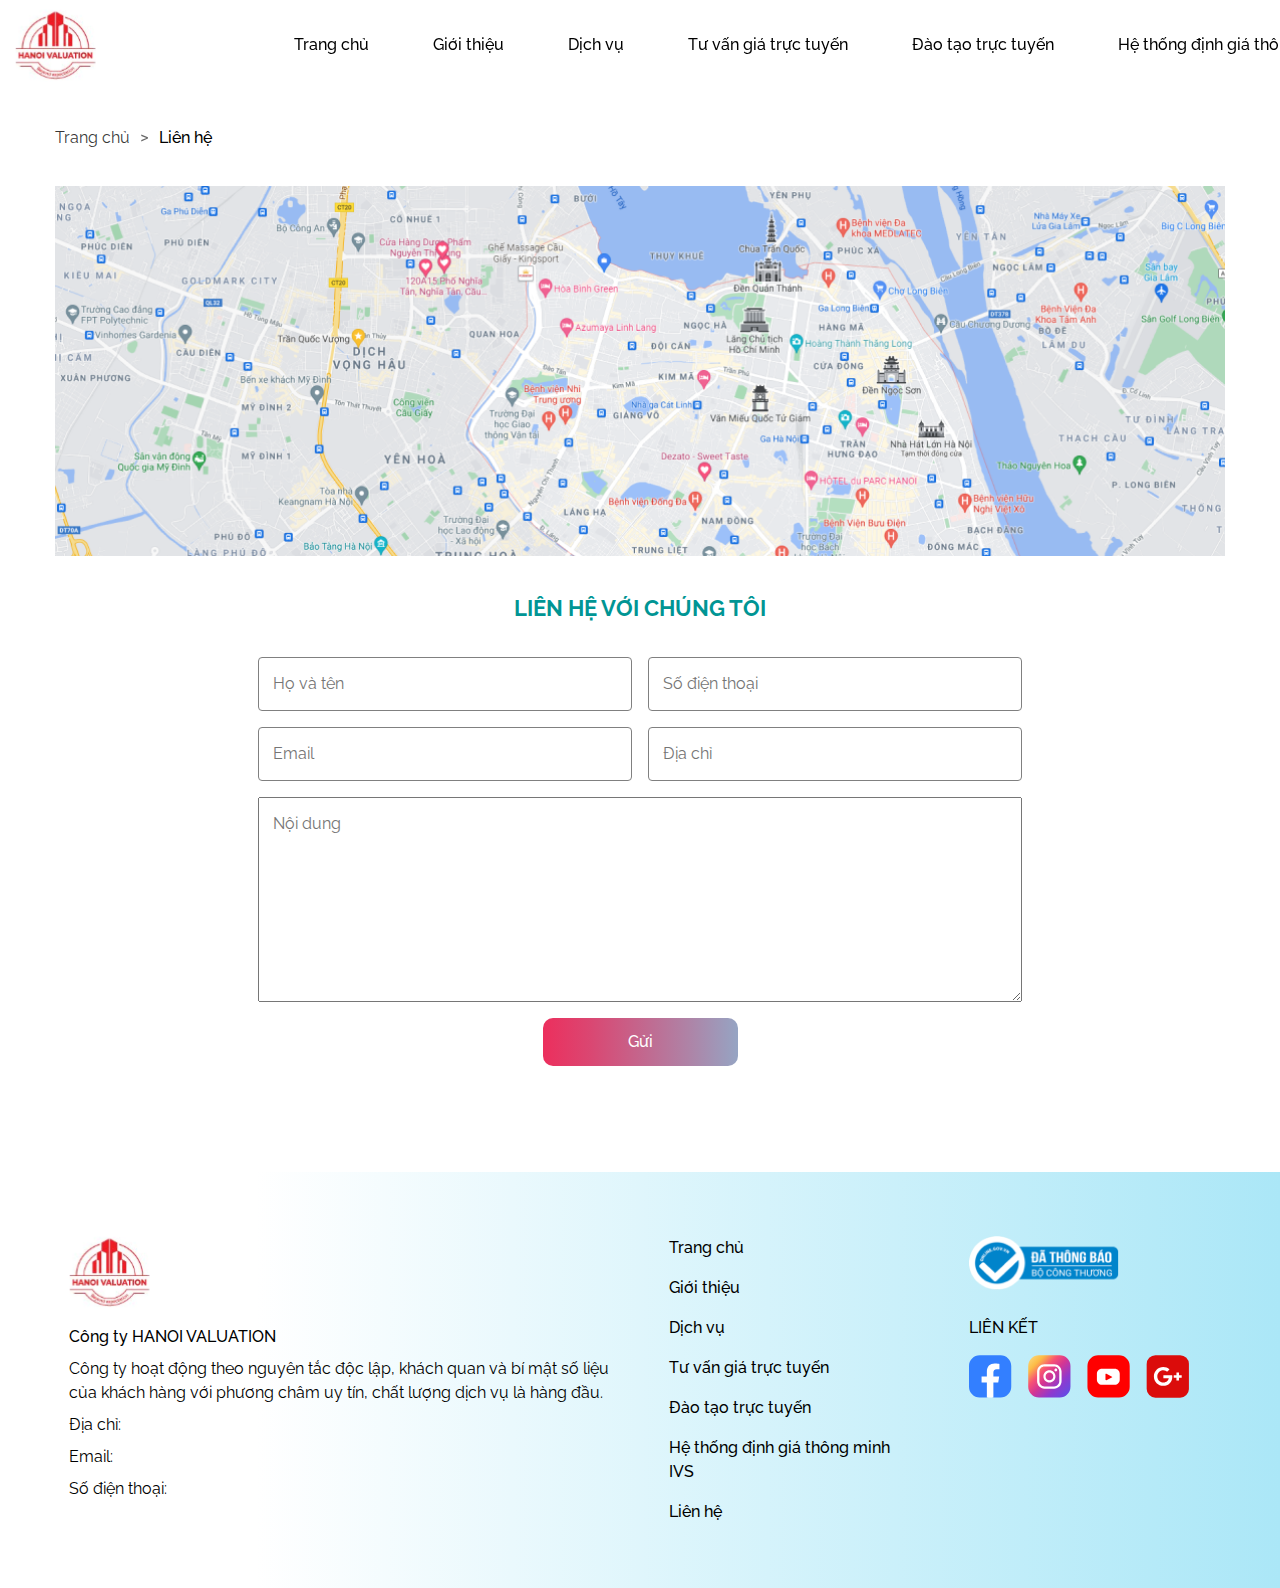
==== contact.html @ b0e6c144 "web interface" ====
<!DOCTYPE html>
<html lang="en">
  <head>
    <meta charset="UTF-8" />
    <meta http-equiv="X-UA-Compatible" content="IE=edge" />
    <meta name="viewport" content="width=device-width, initial-scale=1.0" />
    <link
      rel="stylesheet"
      href="https://maxcdn.bootstrapcdn.com/bootstrap/4.5.2/css/bootstrap.min.css"
    />
    <script src="https://ajax.googleapis.com/ajax/libs/jquery/3.5.1/jquery.min.js"></script>
    <script src="https://cdnjs.cloudflare.com/ajax/libs/popper.js/1.16.0/umd/popper.min.js"></script>
    <script src="https://maxcdn.bootstrapcdn.com/bootstrap/4.5.2/js/bootstrap.min.js"></script>
    <title>Liên hệ</title>
    <link rel="stylesheet" href="/static/css/main.css" />
    <link rel="stylesheet" href="/static/css/responsive.css" />
  </head>
  <body>
    <header>
      <div
        class="
          container-box-v2
          custom-padding
          d-flex
          align-items-center
          justify-content-between
        "
      >
        <div class="logo-page">
          <img src="/static/images/home/logo.svg" alt="" />
        </div>
        <ul class="navigation d-flex align-items-center">
          <li><a href="./index.html">Trang chủ</a></li>
          <li>
            <a href="./introduce.html">Giới thiệu</a>
            <ul class="child">
              <li>
                <a href="./serviceDetails.html">Thẩm định giá bất động sản</a>
              </li>
              <li><a href="./serviceDetails.html">Thẩm định giá dự án</a></li>
              <li>
                <a href="./serviceDetails.html"
                  >Thẩm định giá giá trị doanh nghiệp</a
                >
              </li>
              <li>
                <a href="./serviceDetails.html">Thẩm định giá khoản nợ</a>
              </li>
            </ul>
          </li>
          <li><a href="./services.html">Dịch vụ</a></li>
          <li><a href="./index.html">Tư vấn giá trực tuyến</a></li>
          <li><a href="./index.html">Đào tạo trực tuyến</a></li>
          <li><a href="./index.html">Hệ thống định giá thông minh IVS</a></li>
          <li class="active"><a href="./contact.html">Liên hệ</a></li>
        </ul>
      </div>
    </header>
    <section
      class="bread-crumb container-box custom-padding d-flex align-items-center"
    >
      <a href="./index.html">Trang chủ</a
      ><img src="/static/images/bread-crumb/to-right-bread-crumb.svg" alt="" />
      <span>Liên hệ</span>
    </section>
    <section class="contact-page container-box custom-padding">
      <img src="/static/images/contact/map.png" alt="" />
      <form>
        <div class="title-type-1">Liên hệ với chúng tôi</div>
        <input type="text" required placeholder="Họ và tên" />
        <input type="text" required placeholder="Số điện thoại" />
        <input type="email" required placeholder="Email" />
        <input type="text" required placeholder="Địa chỉ" />
        <textarea placeholder="Nội dung"></textarea>
        <button class="btn-gradient">Gửi</button>
      </form>
    </section>
    <footer>
      <div class="container-box">
        <div class="container-fluid">
          <div class="row">
            <div class="company col-12 col-md-12 col-lg-6">
              <img
                src="/static/images/home/logo.svg"
                alt=""
                class="logo-page"
              />
              <p class="company-name">Công ty HANOI VALUATION</p>
              <p class="short-description">
                Công ty hoạt động theo nguyên tắc độc lập, khách quan và bí mật
                số liệu của khách hàng với phương châm uy tín, chất lượng dịch
                vụ là hàng đầu.
              </p>
              <p class="address">Địa chỉ:</p>
              <p class="email">Email:</p>
              <p class="phone">Số điện thoại:</p>
            </div>
            <ul class="categories col-12 col-md-12 col-lg-3">
              <li><a href="./index.html">Trang chủ</a></li>
              <li><a href="./introduce.html">Giới thiệu</a></li>
              <li><a href="./services.html">Dịch vụ</a></li>
              <li><a href="./index.html">Tư vấn giá trực tuyến</a></li>
              <li><a href="./index.html">Đào tạo trực tuyến</a></li>
              <li>
                <a href="./index.html">Hệ thống định giá thông minh IVS</a>
              </li>
              <li><a href="./contact.html">Liên hệ</a></li>
            </ul>
            <div class="links col-12 col-md-12 col-lg-3">
              <img src="/static/images/home/noti.png" alt="" class="noti" />
              <p>Liên kết</p>
              <div class="link">
                <img src="/static/images/home/facebook.svg" alt="" />
                <img src="/static/images/home/instagram.svg" alt="" />
                <img src="/static/images/home/youtobe.svg" alt="" />
                <img src="/static/images/home/google.svg" alt="" />
              </div>
            </div>
          </div>
        </div>
      </div>
    </footer>
  </body>
</html>
---- static/css/main.css ----
@import url("https://fonts.googleapis.com/css2?family=Raleway:ital,wght@0,400;0,500;0,600;0,700;1,400;1,500;1,600;1,700&display=swap");
@import url("https://fonts.googleapis.com/css2?family=Rubik:wght@700&display=swap");
* {
  margin: 0;
  padding: 0;
  box-sizing: border-box;
}

body {
  overflow-x: hidden !important;
  font-family: "Raleway" !important;
}

*::-webkit-scrollbar {
  /* WebKit */
  -webkit-box-shadow: inset 0 0 6px rgba(0, 0, 0, 0.3);
  width: 5px;
  height: 100%;
}

*::-webkit-scrollbar-thumb {
  background: #00d1db;
  border-radius: 3px;
  -webkit-border-radius: 3px;
  -moz-border-radius: 3px;
  -ms-border-radius: 3px;
  -o-border-radius: 3px;
}

p,
a,
span {
  font-size: 16px;
  line-height: 24px;
  font-weight: 400;
  color: #000;
  text-decoration: none;
  margin-bottom: 0px !important;
}

ul,
li {
  margin-bottom: 0px !important;
}

.container-box {
  width: 1200px;
  margin: 0 auto;
  height: 100%;
}

.container-box-v2 {
  width: 1500px;
  margin: 0 auto;
  height: 100%;
}

.container-box-v3 {
  width: 1700px;
  margin: 0 auto;
  height: 100%;
}

.custom-padding {
  padding: 0px 15px;
}

.title-type-1 {
  color: #009594;
  text-transform: uppercase;
  font-weight: 700;
  font-size: 22px;
  line-height: 26px;
  text-align: center;
}

.banner-title {
  text-transform: uppercase;
  color: #00d1db;
  font-weight: 700;
  font-size: 64px;
}

.short-description {
  overflow: hidden;
}

.box-title-type-1 {
  position: relative;
  display: flex;
  align-items: center;
  justify-content: center;
  width: 100%;
}
.box-title-type-1 img {
  width: 53px;
  height: 57px;
}
.box-title-type-1 .title-type-1 {
  position: relative;
  left: -35px;
}

.box-title-type-1.left {
  justify-content: flex-start;
}

.image-box img {
  width: 100%;
  height: 100%;
}

.btn-gradient {
  display: inline-block;
  background: linear-gradient(89.83deg, #ec2f5d 0.15%, #da4772 24.53%, #ad85a8 76.13%, #6adff6 144.25%);
  border-radius: 10px;
  padding: 12px 16px;
  cursor: pointer;
  color: #fff;
  font-weight: 500;
  border: none;
  outline: none;
  text-decoration: none;
}

.btn-gradient:hover {
  color: #fff;
  text-decoration: none;
}

.left-side {
  padding-right: 25px;
}

.right-side {
  padding-left: 25px;
}

.bread-crumb {
  margin-top: 126px;
  margin-bottom: 36px;
}
.bread-crumb span {
  font-weight: 500;
}
.bread-crumb img {
  margin: 0px 11px;
}
.bread-crumb a {
  color: rgba(0, 0, 0, 0.8);
}
.bread-crumb a:hover {
  color: rgba(0, 0, 0, 0.8);
}

.descriptions {
  display: flex;
  flex-direction: column;
  align-items: center;
}
.descriptions p,
.descriptions pre,
.descriptions h1,
.descriptions h2,
.descriptions h3,
.descriptions h4,
.descriptions h5,
.descriptions h6,
.descriptions strong {
  width: 100%;
  text-align: justify;
  line-height: 24px;
}
.descriptions li {
  display: inline-block;
  width: 100%;
}
.descriptions img {
  width: 800px;
  margin: 10px 0px;
}

header {
  position: fixed;
  top: 0;
  left: 0;
  width: 100%;
  height: 90px;
  background: #fff;
  z-index: 1000;
}
header .logo-page img {
  width: 82px;
  height: 73px;
}
header .navigation {
  height: 100%;
}
header .navigation > li {
  position: relative;
  margin-left: 64px;
  list-style: none;
  height: 100%;
  display: flex;
  align-items: center;
  justify-content: center;
}
header .navigation > li > a {
  text-decoration: none;
  font-weight: 500;
}
header .navigation > li > a:hover {
  color: #007066;
}
header .navigation > li:nth-child(1) {
  margin-left: 0px;
}
header .navigation > li .child {
  position: absolute;
  left: 0;
  bottom: -300px;
  width: 306px;
  background: #fff;
  opacity: 0;
  visibility: hidden;
  transition: 0.3s all ease;
}
header .navigation > li .child li {
  list-style: none;
  border-top: 1px solid #00d1db;
  padding: 15px 30px;
}
header .navigation > li .child li a {
  text-decoration: none;
  font-weight: 500;
}
header .navigation > li .child li a:hover {
  color: #007066;
}
header .navigation > li:hover .child {
  bottom: -230px;
  opacity: 1;
  visibility: visible;
}
header .navigation > li.active a {
  color: #007066;
}

.banner-home {
  position: relative;
  margin-top: 90px;
  width: 100%;
  height: calc(100vh - 90px);
}
.banner-home .background-banner {
  position: absolute;
  top: 0;
  left: 0;
  width: 100%;
  height: 100%;
}
.banner-home .banner-image {
  position: absolute;
  top: 30px;
  right: 200px;
  width: 45%;
  height: 80vh;
}
.banner-home .phone,
.banner-home .message {
  width: 50px;
  height: 50px;
  position: absolute;
  right: 25px;
}
.banner-home .phone {
  bottom: 110px;
}
.banner-home .message {
  bottom: 43px;
}
.banner-home .content {
  position: relative;
  width: 35%;
  top: 25%;
}
.banner-home .content .short-description {
  margin-top: 36px;
}
.banner-home .content .btn-gradient {
  margin-top: 64px;
}

.introduce-home {
  margin-top: 64px;
}
.introduce-home .left-side .image-box {
  height: 410px;
}
.introduce-home .right-side .introduce-box .introduce .image-box .number {
  text-align: center;
  font-weight: 700;
  text-transform: uppercase;
  font-size: 110px;
  line-height: 75px;
  font-family: "Rubik";
  color: #00d1db;
}
.introduce-home .right-side .introduce-box .introduce .image-box img {
  width: 132px;
  height: 45px;
}
.introduce-home .right-side .introduce-box .introduce .introduce-title {
  font-size: 18px;
  margin-top: 6px;
  text-align: center;
  font-weight: 500;
}
.introduce-home .right-side .introduce-box .introduce:nth-child(2) .image-box .number {
  color: #007066;
}
.introduce-home .right-side .introduce-box .introduce:nth-child(3) .image-box .number {
  color: #c10000;
}
.introduce-home .right-side .short-description-box {
  padding: 29px 20px 10px;
  margin-top: 40px;
  background: #ffffff;
  box-shadow: 3px 3px 12px rgba(0, 0, 0, 0.15);
  border-radius: 23px;
}
.introduce-home .right-side .short-description-box .short-description {
  height: 216px;
}

.operating-motto-home {
  position: relative;
  margin-top: 64px;
  padding: 17px 0px;
}
.operating-motto-home > img {
  position: absolute;
  top: 0;
  left: 0;
  width: 100%;
  height: 100%;
  z-index: -1;
}
.operating-motto-home .operatings {
  margin-top: 36px;
  display: flex;
  align-items: flex-start;
  padding: 0px 6px;
  flex-wrap: wrap;
}
.operating-motto-home .operatings .operating {
  width: 20%;
  padding: 0px 9px;
}
.operating-motto-home .operatings .operating > div {
  height: 300px;
  padding: 11px 11px 18px;
  background: #ffffff;
  box-shadow: 3px 3px 12px rgba(0, 0, 0, 0.15);
  border-radius: 23px;
}
.operating-motto-home .operatings .operating > div .operating-title {
  text-align: center;
  color: #ed1c1f;
  font-weight: 500;
}
.operating-motto-home .operatings .operating > div .short-description {
  margin-top: 11px;
  text-align: justify;
  height: 240px;
}

.services {
  margin-top: 36px;
}
.services .image-box {
  position: relative;
  border-radius: 30px;
  overflow: hidden;
  height: 270px;
}
.services .image-box .content {
  position: absolute;
  bottom: 29px;
  left: 0;
  width: 100%;
  padding: 10px 15px 10px;
  background: rgba(0, 0, 0, 0.4);
  height: 53px;
}
.services .image-box .content p,
.services .image-box .content a {
  color: #fff;
  text-align: center;
  line-height: 18px;
  font-weight: 500;
  text-decoration: none;
}
.services .image-box img {
  position: absolute;
  top: 0;
  left: 0;
  z-index: -1;
}

.services-home {
  margin-top: 64px;
}

.why-choose-we {
  position: relative;
  margin-top: 64px;
  padding: 15px 0px;
  height: 910px;
}
.why-choose-we .background {
  position: absolute;
  top: 0;
  left: 0;
  width: 100%;
  height: 100%;
  background: linear-gradient(293.57deg, #bcaed9 -0.56%, #aabce1 34.16%, #7ddef6 100.74%);
  opacity: 0.4;
  backdrop-filter: blur(4px);
  z-index: -1;
}
.why-choose-we .container-box {
  position: relative;
}
.why-choose-we .container-box .whys {
  position: absolute;
  margin-top: 64px;
  right: 37px;
}
.why-choose-we .container-box .whys > img {
  width: 950px;
}
.why-choose-we .container-box .whys .why {
  position: absolute;
  width: 271px;
}
.why-choose-we .container-box .whys .why .why-title {
  font-weight: 500;
}
.why-choose-we .container-box .whys .why .short-description {
  margin-top: 6px;
  text-align: justify;
}
.why-choose-we .container-box .whys .why img {
  position: absolute;
  width: 5.5px;
}
.why-choose-we .container-box .whys .why:nth-child(1) {
  top: 200px;
  left: -177px;
}
.why-choose-we .container-box .whys .why:nth-child(1) .why-title {
  text-align: right;
}
.why-choose-we .container-box .whys .why:nth-child(1) .short-description {
  height: 145px;
}
.why-choose-we .container-box .whys .why:nth-child(1) img {
  top: 0;
  right: -15px;
}
.why-choose-we .container-box .whys .why:nth-child(2) {
  top: 110px;
  left: 318px;
}
.why-choose-we .container-box .whys .why:nth-child(2) .short-description {
  height: 145px;
}
.why-choose-we .container-box .whys .why:nth-child(2) img {
  top: 0;
  left: -15px;
}
.why-choose-we .container-box .whys .why:nth-child(3) {
  top: 465px;
  left: 215px;
}
.why-choose-we .container-box .whys .why:nth-child(3) .why-title {
  text-align: right;
}
.why-choose-we .container-box .whys .why:nth-child(3) .short-description {
  height: 154px;
}
.why-choose-we .container-box .whys .why:nth-child(3) img {
  top: -60px;
  right: -15px;
}
.why-choose-we .container-box .whys .why:nth-child(4) {
  top: 400px;
  right: -25px;
}
.why-choose-we .container-box .whys .why:nth-child(4) .short-description {
  height: 324px;
}
.why-choose-we .container-box .whys .why:nth-child(4) img {
  top: -80px;
  left: -15px;
}

.partners-home {
  margin-top: 64px;
}
.partners-home .partners {
  display: flex;
  align-items: center;
  margin-top: 50px;
}
.partners-home .partners .partner {
  width: 20%;
  padding: 0px 15px;
  height: 120px;
}

.customers-home {
  position: relative;
  margin-top: 64px;
  height: 740px;
}
.customers-home > img {
  position: absolute;
  top: 0;
  left: 0;
  width: 100%;
  height: 100%;
  z-index: -1;
}
.customers-home .box-customers-title {
  background: rgba(0, 0, 0, 0.6);
  backdrop-filter: blur(4px);
  padding: 35px 0px;
}
.customers-home .box-customers-title .title-type-1.customers-title {
  color: #fff;
}
.customers-home .customer-comments {
  position: relative;
  margin-top: 36px;
  width: 100%;
  height: 256px;
}
.customers-home .customer-comments img {
  position: absolute;
  bottom: 0;
}
.customers-home .customer-comments img:nth-child(1), .customers-home .customer-comments img:nth-child(4) {
  width: 112px;
  height: 112px;
}
.customers-home .customer-comments img:nth-child(1) {
  left: 50px;
}
.customers-home .customer-comments img:nth-child(4) {
  right: 50px;
}
.customers-home .customer-comments img:nth-child(2), .customers-home .customer-comments img:nth-child(3) {
  width: 172px;
  height: 172px;
}
.customers-home .customer-comments img:nth-child(2) {
  left: 224px;
}
.customers-home .customer-comments img:nth-child(3) {
  right: 224px;
}
.customers-home .customer-comments img:nth-child(5) {
  width: 256px;
  height: 256px;
  left: 50%;
  transform: translate(-50%);
}
.customers-home .comments-box {
  position: relative;
  width: 830px;
  margin: 0 auto;
  margin-top: 80px;
  background: rgba(255, 255, 255, 0.8);
  box-shadow: 3px 3px 12px rgba(0, 0, 0, 0.15);
  border-radius: 23px;
  padding: 16px 97px 32px;
}
.customers-home .comments-box img {
  position: absolute;
  width: 68px;
  height: 55px;
}
.customers-home .comments-box img:nth-child(1) {
  top: -20px;
  left: 0;
}
.customers-home .comments-box img:nth-child(2) {
  bottom: -20px;
  right: 0;
  transform: rotateZ(180deg);
}
.customers-home .comments-box .customer-name {
  font-weight: 500;
  text-align: center;
}
.customers-home .comments-box .short-description {
  margin-top: 16px;
  height: 72px;
}

footer {
  padding: 64px 54px;
  background: linear-gradient(90deg, #fff 20%, #abe7f7);
}
footer .company {
  padding-right: 30px;
}
footer .company .logo-page {
  width: 82px;
  height: 73px;
}
footer .company .company-name {
  margin-top: 16px;
  font-weight: 500;
}
footer .company .short-description {
  height: 48px;
}
footer .company .short-description,
footer .company .address,
footer .company .email,
footer .company .phone {
  margin-top: 8px;
}
footer .categories li {
  padding-right: 30px;
  list-style: none;
  margin-top: 16px;
}
footer .categories li a {
  font-weight: 500;
  color: #000;
  text-decoration: none;
}
footer .categories li a:hover {
  text-decoration: none;
  color: #000;
}
footer .categories li:first-child {
  margin-top: 0px;
}
footer .links .noti {
  width: 150px;
  height: 55px;
}
footer .links p {
  margin-top: 25px;
  font-weight: 500;
  text-transform: uppercase;
}
footer .links .link {
  margin-top: 15px;
  display: flex;
  align-items: center;
  justify-content: flex-start;
}
footer .links .link img {
  width: 43px;
  height: 43px;
  margin-right: 16px;
}

.introduce-page .introduce-part-one,
.introduce-page .introduce-part-two,
.introduce-page .introduce-part-three {
  margin-bottom: 64px;
}
.introduce-page .introduce-part-one {
  position: relative;
}
.introduce-page .introduce-part-one .main-introduce {
  position: relative;
  margin-top: 75px;
  height: 590px;
}
.introduce-page .introduce-part-one .main-introduce .step {
  position: absolute;
  width: 163px;
}
.introduce-page .introduce-part-one .main-introduce .step .step-title {
  width: 100%;
  height: 32px;
  line-height: 32px;
  color: #fff;
  text-align: center;
  font-weight: 500;
  border-radius: 8px;
  background: linear-gradient(180deg, #9f35b3 -15.29%, #9536b3 37.61%, #7d37b4 116.66%);
}
.introduce-page .introduce-part-one .main-introduce .step .short-description {
  margin-top: 10px;
  text-align: justify;
}
.introduce-page .introduce-part-one .main-introduce .step:nth-child(1) {
  top: -30px;
  left: 110px;
}
.introduce-page .introduce-part-one .main-introduce .step:nth-child(2) {
  top: -30px;
  left: 380px;
}
.introduce-page .introduce-part-one .main-introduce .step:nth-child(2) .step-title {
  background: linear-gradient(180deg, #7235bd -16.55%, #5f2c9e 113.15%);
}
.introduce-page .introduce-part-one .main-introduce .step:nth-child(3) {
  top: -30px;
  left: 650px;
}
.introduce-page .introduce-part-one .main-introduce .step:nth-child(3) .step-title {
  background: linear-gradient(180deg, #4335bd -9.49%, #382c9e 103.56%);
}
.introduce-page .introduce-part-one .main-introduce .step:nth-child(4) {
  top: -30px;
  left: 900px;
}
.introduce-page .introduce-part-one .main-introduce .step:nth-child(4) .step-title {
  background: linear-gradient(180deg, #178eff -13.02%, #1272cc 62.47%);
}
.introduce-page .introduce-part-one .main-introduce .step:nth-child(5) {
  top: 162px;
  left: 598px;
}
.introduce-page .introduce-part-one .main-introduce .step:nth-child(5) .step-title {
  background: linear-gradient(180deg, #2baca4 -9.49%, #0c7a80 119.68%);
}
.introduce-page .introduce-part-one .main-introduce .step:nth-child(6) {
  top: 171px;
  left: 303px;
}
.introduce-page .introduce-part-one .main-introduce .step:nth-child(6) .step-title {
  background: linear-gradient(180deg, #17e85e -2.42%, #17be5e 100.04%);
}
.introduce-page .introduce-part-one .main-introduce .step:nth-child(7) {
  top: 200px;
  left: 60px;
}
.introduce-page .introduce-part-one .main-introduce .step:nth-child(7) .step-title {
  background: linear-gradient(180deg, #fcc214 -19.84%, #fca714 88.15%);
}
.introduce-page .introduce-part-one .main-introduce .step:nth-child(8) {
  bottom: 170px;
  right: 325px;
}
.introduce-page .introduce-part-one .main-introduce .step:nth-child(8) .step-title {
  background: linear-gradient(180deg, #f48322 -9.49%, #f44f22 131.93%);
}
.introduce-page .introduce-part-one .main-introduce .step:nth-child(9) {
  bottom: 146px;
  right: 35px;
}
.introduce-page .introduce-part-one .main-introduce .step:nth-child(9) .step-title {
  background: linear-gradient(180deg, #f42461 -31.85%, #ad1a45 152.98%);
}
.introduce-page .introduce-part-one .main-introduce > img {
  position: absolute;
  top: 0;
  left: 0;
  width: 100%;
  height: 100%;
  z-index: -1;
}
.introduce-page .introduce-part-two .main-introduce {
  position: relative;
  margin-top: 16px;
  height: 1080px;
}
.introduce-page .introduce-part-two .main-introduce .operations {
  position: absolute;
  top: 0;
  left: 0;
  width: 100%;
  height: 100%;
}
.introduce-page .introduce-part-two .main-introduce .operations .operation {
  position: absolute;
  padding: 11px 12px 18px;
  background: #ffffff;
  box-shadow: 3px 3px 12px rgba(0, 0, 0, 0.15);
  border-radius: 23px;
  width: 217px;
}
.introduce-page .introduce-part-two .main-introduce .operations .operation .operation-title {
  color: #009594;
  font-weight: 500;
  text-align: center;
}
.introduce-page .introduce-part-two .main-introduce .operations .operation .short-description {
  margin-top: 11px;
  height: 233px;
  text-align: justify;
}
.introduce-page .introduce-part-two .main-introduce .operations .operation:nth-child(1) {
  top: 30px;
  left: 350px;
}
.introduce-page .introduce-part-two .main-introduce .operations .operation:nth-child(2) {
  top: 30px;
  right: 350px;
}
.introduce-page .introduce-part-two .main-introduce .operations .operation:nth-child(3) {
  bottom: 200px;
  left: 280px;
}
.introduce-page .introduce-part-two .main-introduce .operations .operation:nth-child(4) {
  bottom: -50px;
  left: 650px;
}
.introduce-page .introduce-part-two .main-introduce .operations .operation:nth-child(5) {
  bottom: 200px;
  right: 280px;
}
.introduce-page .introduce-part-two .main-introduce .background {
  position: absolute;
  top: 0;
  left: 0;
  width: 100%;
  height: 100%;
  z-index: -1;
}
.introduce-page .introduce-part-two .main-introduce .introduce-image {
  width: 618px;
  height: 544px;
  position: absolute;
  top: 50%;
  left: 50%;
  transform: translate(-50%, -50%);
}
.introduce-page .introduce-part-three .diagram-company {
  margin-top: 36px;
  width: 60%;
  position: relative;
  left: 50%;
  transform: translateX(-50%);
}

.services-page {
  margin-bottom: 64px;
}

.contact-page img {
  width: 100%;
  height: 370px;
}
.contact-page form {
  width: 866px;
  margin: 0 auto;
  margin-top: 16px;
  margin-bottom: 64px;
  padding: 23px 51px 42px;
  display: flex;
  justify-content: space-between;
  flex-wrap: wrap;
}
.contact-page form .title-type-1 {
  width: 100%;
  margin-bottom: 36px !important;
}
.contact-page form input {
  width: 49%;
  margin-bottom: 16px;
  box-shadow: 0px 4px 4px rgba(255, 255, 255, 0.5);
  border: 1px solid gray;
  border-radius: 4px;
  padding: 14px 18px 14px 14px;
  outline: none;
}
.contact-page form textarea {
  width: 100%;
  padding: 14px 18px 14px 14px;
  height: 205px;
  outline: none;
  margin-bottom: 16px;
}
.contact-page form button {
  width: 195px;
  margin: 0 auto;
}

.service-details-page {
  margin-bottom: 64px;
}
.service-details-page .related-services {
  margin-top: 64px;
}
.service-details-page .related-services .services {
  margin-top: 41px;
}

/*# sourceMappingURL=main.css.map */
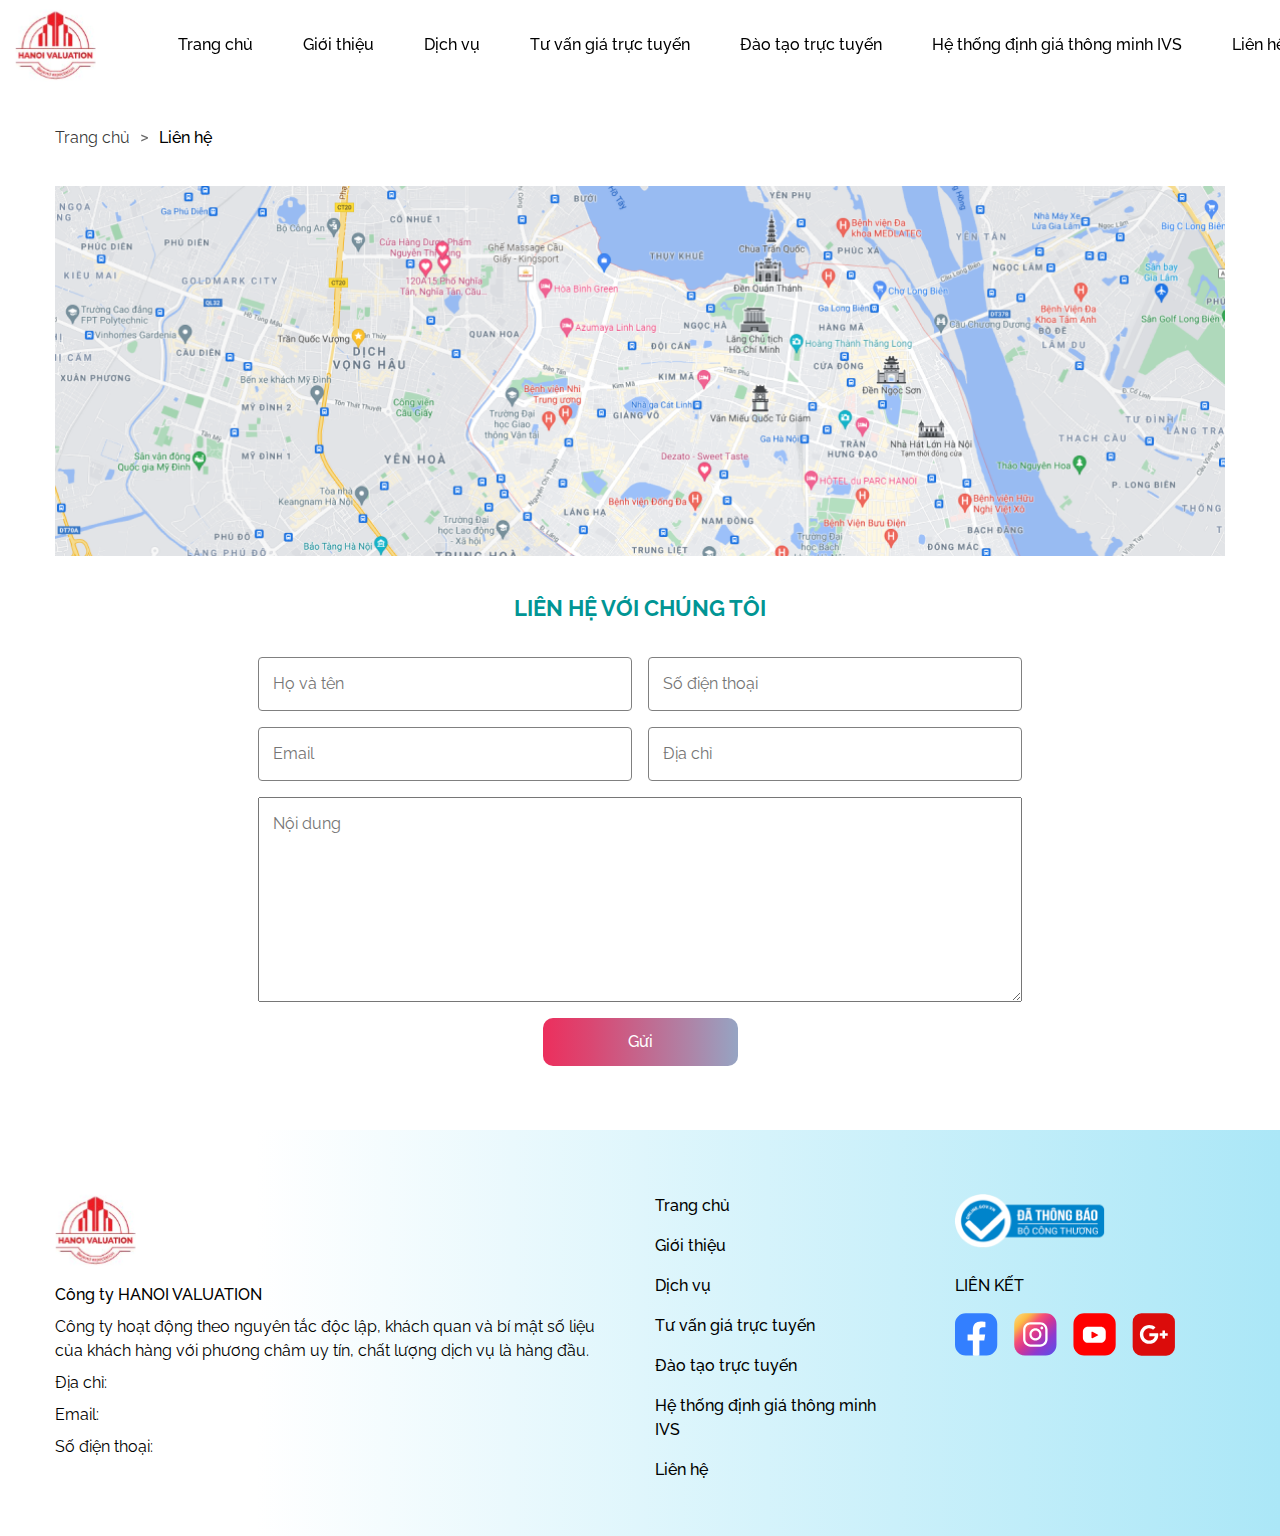
==== commit e2b30953: "add responsive" ====
--- a/contact.html
+++ b/contact.html
@@ -30,30 +30,95 @@
           <img src="/static/images/home/logo.svg" alt="" />
         </div>
         <ul class="navigation d-flex align-items-center">
-          <li><a href="./index.html">Trang chủ</a></li>
+          <li class="active">
+            <div>
+              <img src="/static/images/home/nav/home-icon.svg" alt="" /><a
+                href="./index.html"
+                >Trang chủ</a
+              >
+            </div>
+          </li>
           <li>
-            <a href="./introduce.html">Giới thiệu</a>
+            <div>
+              <img src="/static/images/home/nav/introduce-icon.svg" alt="" />
+              <a href="./introduce.html">Giới thiệu</a>
+            </div>
+          </li>
+          <li>
+            <div>
+              <img src="/static/images/home/nav/services.svg" alt="" />
+              <a href="./services.html">Dịch vụ</a>
+            </div>
+            <img
+              class="to-bottom"
+              src="/static/images/home/nav/to-bottom.svg"
+              alt=""
+            />
             <ul class="child">
               <li>
-                <a href="./serviceDetails.html">Thẩm định giá bất động sản</a>
-              </li>
-              <li><a href="./serviceDetails.html">Thẩm định giá dự án</a></li>
-              <li>
-                <a href="./serviceDetails.html"
-                  >Thẩm định giá giá trị doanh nghiệp</a
-                >
+                <div>
+                  <img src="/static/images/home/nav/child.svg" alt="" />
+                  <a href="./serviceDetails.html">Thẩm định giá bất động sản</a>
+                </div>
               </li>
               <li>
-                <a href="./serviceDetails.html">Thẩm định giá khoản nợ</a>
+                <div>
+                  <img src="/static/images/home/nav/child.svg" alt="" /><a
+                    href="./serviceDetails.html"
+                    >Thẩm định giá dự án</a
+                  >
+                </div>
+              </li>
+              <li>
+                <div>
+                  <img src="/static/images/home/nav/child.svg" alt="" />
+                  <a href="./serviceDetails.html"
+                    >Thẩm định giá giá trị doanh nghiệp</a
+                  >
+                </div>
+              </li>
+              <li>
+                <div>
+                  <img src="/static/images/home/nav/child.svg" alt="" />
+                  <a href="./serviceDetails.html">Thẩm định giá khoản nợ</a>
+                </div>
               </li>
             </ul>
           </li>
-          <li><a href="./services.html">Dịch vụ</a></li>
-          <li><a href="./index.html">Tư vấn giá trực tuyến</a></li>
-          <li><a href="./index.html">Đào tạo trực tuyến</a></li>
-          <li><a href="./index.html">Hệ thống định giá thông minh IVS</a></li>
-          <li class="active"><a href="./contact.html">Liên hệ</a></li>
+          <li>
+            <div>
+              <img src="/static/images/home/nav/support-icon.svg" alt="" /><a
+                href="./index.html"
+                >Tư vấn giá trực tuyến</a
+              >
+            </div>
+          </li>
+          <li>
+            <div>
+              <img src="/static/images/home/nav/learn-icon.svg" alt="" /><a
+                href="./index.html"
+                >Đào tạo trực tuyến</a
+              >
+            </div>
+          </li>
+          <li>
+            <div>
+              <img src="/static/images/home/nav/system-icon.svg" alt="" /><a
+                href="./index.html"
+                >Hệ thống định giá thông minh IVS</a
+              >
+            </div>
+          </li>
+          <li>
+            <div>
+              <img src="/static/images/home/nav/contact-icon.svg" alt="" /><a
+                href="./contact.html"
+                >Liên hệ</a
+              >
+            </div>
+          </li>
         </ul>
+        <img src="/static/images/home/nav/nav-icon.svg" alt="" class="nav" />
       </div>
     </header>
     <section
@@ -79,7 +144,7 @@
       <div class="container-box">
         <div class="container-fluid">
           <div class="row">
-            <div class="company col-12 col-md-12 col-lg-6">
+            <div class="company col-12 col-md-12 col-lg-12 col-xl-6">
               <img
                 src="/static/images/home/logo.svg"
                 alt=""
@@ -95,7 +160,7 @@
               <p class="email">Email:</p>
               <p class="phone">Số điện thoại:</p>
             </div>
-            <ul class="categories col-12 col-md-12 col-lg-3">
+            <ul class="categories col-12 col-md-12 col-lg-6 col-xl-3">
               <li><a href="./index.html">Trang chủ</a></li>
               <li><a href="./introduce.html">Giới thiệu</a></li>
               <li><a href="./services.html">Dịch vụ</a></li>
@@ -106,7 +171,7 @@
               </li>
               <li><a href="./contact.html">Liên hệ</a></li>
             </ul>
-            <div class="links col-12 col-md-12 col-lg-3">
+            <div class="links col-12 col-md-12 col-lg-6 col-xl-3">
               <img src="/static/images/home/noti.png" alt="" class="noti" />
               <p>Liên kết</p>
               <div class="link">
--- a/static/css/main.css
+++ b/static/css/main.css
@@ -79,6 +79,7 @@
   color: #00d1db;
   font-weight: 700;
   font-size: 64px;
+  line-height: 70px;
 }
 
 .short-description {
@@ -205,11 +206,14 @@
   align-items: center;
   justify-content: center;
 }
-header .navigation > li > a {
+header .navigation > li img {
+  display: none;
+}
+header .navigation > li div > a {
   text-decoration: none;
   font-weight: 500;
 }
-header .navigation > li > a:hover {
+header .navigation > li div > a:hover {
   color: #007066;
 }
 header .navigation > li:nth-child(1) {
@@ -230,6 +234,9 @@
   border-top: 1px solid #00d1db;
   padding: 15px 30px;
 }
+header .navigation > li .child li img {
+  display: none;
+}
 header .navigation > li .child li a {
   text-decoration: none;
   font-weight: 500;
@@ -242,8 +249,11 @@
   opacity: 1;
   visibility: visible;
 }
-header .navigation > li.active a {
+header .navigation > li.active > a {
   color: #007066;
+}
+header .nav {
+  display: none;
 }
 
 .banner-home {
@@ -293,6 +303,9 @@
 
 .introduce-home {
   margin-top: 64px;
+}
+.introduce-home .box-title-type-1 {
+  margin-bottom: 36px !important;
 }
 .introduce-home .left-side .image-box {
   height: 410px;
@@ -331,6 +344,7 @@
 }
 .introduce-home .right-side .short-description-box .short-description {
   height: 216px;
+  text-align: justify;
 }
 
 .operating-motto-home {
@@ -395,6 +409,8 @@
 }
 .services .image-box .content p,
 .services .image-box .content a {
+  display: inline-block;
+  width: 100%;
   color: #fff;
   text-align: center;
   line-height: 18px;
@@ -417,6 +433,9 @@
   margin-top: 64px;
   padding: 15px 0px;
   height: 910px;
+}
+.why-choose-we .why-details {
+  display: none;
 }
 .why-choose-we .background {
   position: absolute;
@@ -451,7 +470,10 @@
   margin-top: 6px;
   text-align: justify;
 }
-.why-choose-we .container-box .whys .why img {
+.why-choose-we .container-box .whys .why .to-bottom {
+  display: none;
+}
+.why-choose-we .container-box .whys .why .line {
   position: absolute;
   width: 5.5px;
 }
@@ -465,7 +487,7 @@
 .why-choose-we .container-box .whys .why:nth-child(1) .short-description {
   height: 145px;
 }
-.why-choose-we .container-box .whys .why:nth-child(1) img {
+.why-choose-we .container-box .whys .why:nth-child(1) .line {
   top: 0;
   right: -15px;
 }
@@ -476,7 +498,7 @@
 .why-choose-we .container-box .whys .why:nth-child(2) .short-description {
   height: 145px;
 }
-.why-choose-we .container-box .whys .why:nth-child(2) img {
+.why-choose-we .container-box .whys .why:nth-child(2) .line {
   top: 0;
   left: -15px;
 }
@@ -490,7 +512,7 @@
 .why-choose-we .container-box .whys .why:nth-child(3) .short-description {
   height: 154px;
 }
-.why-choose-we .container-box .whys .why:nth-child(3) img {
+.why-choose-we .container-box .whys .why:nth-child(3) .line {
   top: -60px;
   right: -15px;
 }
@@ -501,7 +523,7 @@
 .why-choose-we .container-box .whys .why:nth-child(4) .short-description {
   height: 324px;
 }
-.why-choose-we .container-box .whys .why:nth-child(4) img {
+.why-choose-we .container-box .whys .why:nth-child(4) .line {
   top: -80px;
   left: -15px;
 }
@@ -611,7 +633,7 @@
 }
 
 footer {
-  padding: 64px 54px;
+  padding: 64px 0px 54px;
   background: linear-gradient(90deg, #fff 20%, #abe7f7);
 }
 footer .company {
@@ -672,10 +694,14 @@
   margin-right: 16px;
 }
 
+.introduce-page {
+  overflow: hidden !important;
+}
 .introduce-page .introduce-part-one,
 .introduce-page .introduce-part-two,
 .introduce-page .introduce-part-three {
   margin-bottom: 64px;
+  overflow: hidden !important;
 }
 .introduce-page .introduce-part-one {
   position: relative;
@@ -698,6 +724,9 @@
   font-weight: 500;
   border-radius: 8px;
   background: linear-gradient(180deg, #9f35b3 -15.29%, #9536b3 37.61%, #7d37b4 116.66%);
+}
+.introduce-page .introduce-part-one .main-introduce .step .step-title img {
+  display: none;
 }
 .introduce-page .introduce-part-one .main-introduce .step .short-description {
   margin-top: 10px;
@@ -796,6 +825,9 @@
   font-weight: 500;
   text-align: center;
 }
+.introduce-page .introduce-part-two .main-introduce .operations .operation .operation-title img {
+  display: none;
+}
 .introduce-page .introduce-part-two .main-introduce .operations .operation .short-description {
   margin-top: 11px;
   height: 233px;
@@ -813,11 +845,11 @@
   bottom: 200px;
   left: 280px;
 }
-.introduce-page .introduce-part-two .main-introduce .operations .operation:nth-child(4) {
+.introduce-page .introduce-part-two .main-introduce .operations .operation:nth-child(5) {
   bottom: -50px;
   left: 650px;
 }
-.introduce-page .introduce-part-two .main-introduce .operations .operation:nth-child(5) {
+.introduce-page .introduce-part-two .main-introduce .operations .operation:nth-child(4) {
   bottom: 200px;
   right: 280px;
 }
@@ -836,6 +868,10 @@
   top: 50%;
   left: 50%;
   transform: translate(-50%, -50%);
+  z-index: -1;
+}
+.introduce-page .introduce-part-two .operation-details {
+  display: none;
 }
 .introduce-page .introduce-part-three .diagram-company {
   margin-top: 36px;
@@ -843,6 +879,9 @@
   position: relative;
   left: 50%;
   transform: translateX(-50%);
+}
+.introduce-page .introduce-part-three .diagram-company-mobile {
+  display: none;
 }
 
 .services-page {
@@ -858,7 +897,7 @@
   margin: 0 auto;
   margin-top: 16px;
   margin-bottom: 64px;
-  padding: 23px 51px 42px;
+  padding: 23px 51px 0px;
   display: flex;
   justify-content: space-between;
   flex-wrap: wrap;
--- a/static/css/responsive.css
+++ b/static/css/responsive.css
@@ -0,0 +1,1489 @@
+@media (max-width: 1680px) {
+  .container-box-v3 {
+    width: 1600px;
+  }
+
+  .banner-title {
+    font-size: 54px;
+    line-height: 60px;
+  }
+
+  .banner-home .banner-image {
+    height: 75vh;
+  }
+  .banner-home .content .short-description {
+    margin-top: 16px;
+  }
+}
+@media (max-width: 1550px) {
+  .container-box-v2 {
+    width: 1450px;
+  }
+
+  .container-box-v3 {
+    width: 1500px;
+  }
+
+  .banner-title {
+    font-size: 48px;
+    line-height: 56px;
+  }
+
+  header .navigation > li {
+    margin-left: 50px;
+  }
+
+  .banner-home .banner-image {
+    height: 75vh;
+  }
+  .banner-home .content .short-description {
+    margin-top: 16px;
+  }
+
+  .introduce-home .right-side .introduce-box .introduce .image-box .number {
+    font-size: 92px;
+    line-height: 64px;
+  }
+
+  .partners-home {
+    margin-top: 64px;
+  }
+  .partners-home .partners {
+    display: flex;
+    align-items: center;
+    margin-top: 50px;
+  }
+  .partners-home .partners .partner {
+    width: 20%;
+    padding: 0px 15px;
+    height: 90px;
+  }
+
+  .customers-home .customer-comments {
+    height: 206px;
+  }
+  .customers-home .customer-comments img:nth-child(1) {
+    left: 100px;
+  }
+  .customers-home .customer-comments img:nth-child(4) {
+    right: 100px;
+  }
+  .customers-home .customer-comments img:nth-child(2), .customers-home .customer-comments img:nth-child(3) {
+    width: 152px;
+    height: 152px;
+  }
+  .customers-home .customer-comments img:nth-child(2) {
+    left: 274px;
+  }
+  .customers-home .customer-comments img:nth-child(3) {
+    right: 274px;
+  }
+  .customers-home .customer-comments img:nth-child(5) {
+    width: 206px;
+    height: 206px;
+  }
+
+  .introduce-page .introduce-part-two .main-introduce .operations .operation:nth-child(1) {
+    top: 80px;
+    left: 290px;
+  }
+  .introduce-page .introduce-part-two .main-introduce .operations .operation:nth-child(2) {
+    top: 80px;
+    right: 290px;
+  }
+  .introduce-page .introduce-part-two .main-introduce .operations .operation:nth-child(3) {
+    bottom: 250px;
+    left: 215px;
+  }
+  .introduce-page .introduce-part-two .main-introduce .operations .operation:nth-child(5) {
+    bottom: -30px;
+    left: 650px;
+  }
+  .introduce-page .introduce-part-two .main-introduce .operations .operation:nth-child(4) {
+    bottom: 250px;
+    right: 215px;
+  }
+  .introduce-page .introduce-part-two .main-introduce .introduce-image {
+    width: 568px;
+    height: 494px;
+  }
+}
+@media (max-width: 1440px) {
+  .container-box-v2 {
+    width: 1350px;
+  }
+
+  .container-box-v3 {
+    width: 1400px;
+  }
+
+  .banner-title {
+    font-size: 42px;
+    line-height: 56px;
+  }
+
+  .introduce-page .introduce-part-two .main-introduce .operations .operation:nth-child(1) {
+    top: 80px;
+    left: 270px;
+  }
+  .introduce-page .introduce-part-two .main-introduce .operations .operation:nth-child(2) {
+    top: 80px;
+    right: 270px;
+  }
+  .introduce-page .introduce-part-two .main-introduce .operations .operation:nth-child(3) {
+    bottom: 250px;
+    left: 185px;
+  }
+  .introduce-page .introduce-part-two .main-introduce .operations .operation:nth-child(5) {
+    bottom: -10px;
+    left: 600px;
+  }
+  .introduce-page .introduce-part-two .main-introduce .operations .operation:nth-child(4) {
+    bottom: 250px;
+    right: 185px;
+  }
+  .introduce-page .introduce-part-two .main-introduce .introduce-image {
+    width: 518px;
+    height: 444px;
+  }
+}
+@media (max-width: 1366px) {
+  .container-box-v2 {
+    width: 1300px;
+  }
+
+  .container-box-v3 {
+    width: 1300px;
+  }
+}
+@media (max-width: 1024px) {
+  .container-box,
+.container-box-v2,
+.container-box-v3 {
+    width: calc(87.3% + 30px);
+  }
+
+  .left-side {
+    padding-right: 15px;
+  }
+
+  .right-side {
+    padding-left: 15px;
+  }
+
+  .banner-title {
+    font-size: 40px;
+    line-height: 46px;
+  }
+
+  header .nav {
+    display: initial;
+    cursor: pointer;
+  }
+  header .navigation {
+    position: fixed;
+    top: 90px;
+    left: 100%;
+    width: 100%;
+    height: calc(100vh - 90px);
+    z-index: 100;
+    background: #fff;
+    display: flex;
+    flex-direction: column;
+    align-items: flex-start;
+    justify-content: flex-start;
+    padding-bottom: 50px;
+    transition: all 0.3s ease;
+  }
+  header .navigation > li {
+    position: relative;
+    margin-left: 0px;
+    height: 36px;
+    margin-top: 32px;
+    background: #ffffff;
+    box-shadow: 3px 3px 12px rgba(0, 0, 0, 0.15);
+    border-radius: 10px;
+    width: 80%;
+    padding: 10px 0px;
+    transition: all 0.3s ease;
+  }
+  header .navigation > li img {
+    display: initial;
+    margin-right: 6px;
+  }
+  header .navigation > li .to-bottom {
+    position: absolute;
+    top: 16px;
+    right: 16px;
+    cursor: pointer;
+    transition: all 0.3s ease;
+  }
+  header .navigation > li .child {
+    display: none;
+    position: static;
+    opacity: 1;
+    visibility: visible;
+    width: 100%;
+    height: 100%;
+  }
+  header .navigation > li .child li {
+    display: flex;
+    align-content: center;
+    justify-content: center;
+    border: none;
+  }
+  header .navigation > li .child li img {
+    display: initial;
+    margin-right: 6px;
+  }
+  header .navigation > li:hover .child {
+    display: none;
+  }
+  header .navigation > li.have-child {
+    height: 250px;
+    display: flex;
+    flex-direction: column;
+    justify-content: flex-start;
+    align-items: center;
+  }
+  header .navigation > li.have-child .to-bottom {
+    transform: rotateZ(180deg);
+  }
+  header .navigation > li.have-child .child {
+    display: initial;
+  }
+  header .navigation.active {
+    left: 0;
+  }
+
+  .banner-home {
+    height: 45vh;
+  }
+  .banner-home .banner-image {
+    right: 100px;
+    height: 40vh;
+  }
+
+  .introduce-home .left-side .image-box {
+    height: 350px;
+  }
+  .introduce-home .right-side .introduce-box .introduce .image-box .number {
+    font-size: 84px;
+    line-height: 56px;
+  }
+  .introduce-home .right-side .introduce-box .introduce .introduce-title {
+    font-size: 16px;
+  }
+  .introduce-home .right-side .short-description-box .short-description {
+    height: 260px;
+  }
+
+  .why-choose-we .container-box .whys > img {
+    width: 800px;
+  }
+  .why-choose-we .container-box .whys .why {
+    width: 250px;
+  }
+  .why-choose-we .container-box .whys .why:nth-child(1) {
+    top: 160px;
+    left: -110px;
+  }
+  .why-choose-we .container-box .whys .why:nth-child(2) {
+    top: 65px;
+    left: 272px;
+  }
+  .why-choose-we .container-box .whys .why:nth-child(3) {
+    top: 405px;
+    left: 155px;
+  }
+  .why-choose-we .container-box .whys .why:nth-child(4) {
+    top: 350px;
+    right: -40px;
+  }
+
+  .customers-home {
+    height: 670px;
+  }
+  .customers-home .customer-comments {
+    height: 186px;
+  }
+  .customers-home .customer-comments img:nth-child(1), .customers-home .customer-comments img:nth-child(4) {
+    width: 90px;
+    height: 90px;
+  }
+  .customers-home .customer-comments img:nth-child(1) {
+    left: 50px;
+  }
+  .customers-home .customer-comments img:nth-child(4) {
+    right: 50px;
+  }
+  .customers-home .customer-comments img:nth-child(2), .customers-home .customer-comments img:nth-child(3) {
+    width: 142px;
+    height: 142px;
+  }
+  .customers-home .customer-comments img:nth-child(2) {
+    left: 175px;
+  }
+  .customers-home .customer-comments img:nth-child(3) {
+    right: 175px;
+  }
+  .customers-home .customer-comments img:nth-child(5) {
+    width: 186px;
+    height: 186px;
+  }
+  .customers-home .comments-box {
+    width: 700px;
+  }
+  .customers-home .comments-box img {
+    position: absolute;
+    width: 58px;
+    height: 45px;
+  }
+
+  footer .company {
+    margin-bottom: 36px;
+  }
+
+  .introduce-page .introduce-part-one .main-introduce .step {
+    width: 120px;
+  }
+  .introduce-page .introduce-part-one .main-introduce .step .short-description {
+    font-size: 14px;
+  }
+  .introduce-page .introduce-part-one .main-introduce .step:nth-child(1) {
+    top: -20px;
+    left: 80px;
+  }
+  .introduce-page .introduce-part-one .main-introduce .step:nth-child(2) {
+    top: -20px;
+    left: 283px;
+  }
+  .introduce-page .introduce-part-one .main-introduce .step:nth-child(3) {
+    top: -20px;
+    left: 487px;
+  }
+  .introduce-page .introduce-part-one .main-introduce .step:nth-child(4) {
+    top: -20px;
+    left: 690px;
+  }
+  .introduce-page .introduce-part-one .main-introduce .step:nth-child(5) {
+    left: 455px;
+  }
+  .introduce-page .introduce-part-one .main-introduce .step:nth-child(6) {
+    left: 230px;
+  }
+  .introduce-page .introduce-part-one .main-introduce .step:nth-child(7) {
+    left: 46px;
+  }
+  .introduce-page .introduce-part-one .main-introduce .step:nth-child(8) {
+    right: 248px;
+  }
+  .introduce-page .introduce-part-one .main-introduce .step:nth-child(9) {
+    bottom: 122px;
+    right: 20px;
+  }
+  .introduce-page .introduce-part-two .main-introduce .operations .operation:nth-child(1) {
+    top: 136px;
+    left: 92px;
+  }
+  .introduce-page .introduce-part-two .main-introduce .operations .operation:nth-child(2) {
+    top: 136px;
+    right: 92px;
+  }
+  .introduce-page .introduce-part-two .main-introduce .operations .operation:nth-child(3) {
+    bottom: 225px;
+    left: 25px;
+  }
+  .introduce-page .introduce-part-two .main-introduce .operations .operation:nth-child(5) {
+    bottom: 20px;
+    left: 352px;
+  }
+  .introduce-page .introduce-part-two .main-introduce .operations .operation:nth-child(4) {
+    bottom: 225px;
+    right: 25px;
+  }
+  .introduce-page .introduce-part-two .main-introduce .introduce-image {
+    width: 400px;
+    height: 350px;
+  }
+}
+@media (max-width: 768px) {
+  .descriptions {
+    display: block;
+  }
+  .descriptions img {
+    width: 100%;
+  }
+
+  .banner-title {
+    font-size: 30px;
+    line-height: 28px;
+  }
+
+  .banner-home .content {
+    top: 10%;
+  }
+  .banner-home .content .btn-gradient {
+    margin-top: 36px;
+  }
+
+  .introduce-home {
+    margin-top: 36px;
+  }
+  .introduce-home .right-side {
+    margin-top: 36px;
+  }
+  .introduce-home .right-side .short-description-box {
+    margin-top: 16px;
+  }
+
+  .operating-motto-home,
+.customer-comments,
+.services-home,
+.why-choose-we,
+.partners-home {
+    margin-top: 36px;
+  }
+
+  .why-choose-we {
+    padding: 18px 0px;
+    height: 590px;
+  }
+  .why-choose-we .why-details {
+    position: absolute;
+    top: 0;
+    left: 50%;
+    transform: translateX(-50%);
+    width: calc(87.3% + 30px);
+    height: 100%;
+    background: #fff;
+    z-index: 10;
+    padding: 22px 19px 50px;
+  }
+  .why-choose-we .why-details .why-title {
+    font-weight: 500;
+    text-align: center;
+  }
+  .why-choose-we .why-details .short-description {
+    margin-top: 16px;
+  }
+  .why-choose-we .why-details img {
+    position: absolute;
+    bottom: 20px;
+    width: 32px;
+    height: 16px;
+    left: 50%;
+    transform: translateX(-50%) rotateZ(180deg);
+    cursor: pointer;
+  }
+  .why-choose-we .why-details.active {
+    display: initial;
+  }
+  .why-choose-we .background {
+    width: calc(87.3% + 10px);
+    left: 50%;
+    transform: translateX(-50%);
+    border-radius: 30px;
+  }
+  .why-choose-we .container-box .whys > img {
+    position: relative;
+    left: 50px;
+    width: 90%;
+    z-index: -1;
+  }
+  .why-choose-we .container-box .whys .why {
+    width: 141px;
+  }
+  .why-choose-we .container-box .whys .why .short-description {
+    display: none;
+  }
+  .why-choose-we .container-box .whys .why .to-bottom {
+    cursor: pointer;
+    display: initial;
+    position: relative;
+    left: 50%;
+    transform: translate(-50%);
+  }
+  .why-choose-we .container-box .whys .why .line {
+    width: 4px;
+  }
+  .why-choose-we .container-box .whys .why:nth-child(1) .why-title, .why-choose-we .container-box .whys .why:nth-child(2) .why-title, .why-choose-we .container-box .whys .why:nth-child(3) .why-title, .why-choose-we .container-box .whys .why:nth-child(4) .why-title, .why-choose-we .container-box .whys .why:nth-child(5) .why-title {
+    text-align: center;
+  }
+  .why-choose-we .container-box .whys .why:nth-child(1) {
+    top: 10px;
+    left: 46px;
+  }
+  .why-choose-we .container-box .whys .why:nth-child(1) .line {
+    top: 94px;
+    right: 68px;
+  }
+  .why-choose-we .container-box .whys .why:nth-child(2) {
+    top: 60px;
+    left: 257px;
+  }
+  .why-choose-we .container-box .whys .why:nth-child(3) {
+    top: 317px;
+    left: 210px;
+  }
+  .why-choose-we .container-box .whys .why:nth-child(4) {
+    top: 284px;
+    right: 25px;
+  }
+
+  .customers-home {
+    height: 590px;
+  }
+  .customers-home .customer-comments {
+    height: 156px;
+  }
+  .customers-home .customer-comments img:nth-child(1), .customers-home .customer-comments img:nth-child(4) {
+    width: 70px;
+    height: 70px;
+  }
+  .customers-home .customer-comments img:nth-child(1) {
+    left: 0px;
+  }
+  .customers-home .customer-comments img:nth-child(4) {
+    right: 0px;
+  }
+  .customers-home .customer-comments img:nth-child(2), .customers-home .customer-comments img:nth-child(3) {
+    width: 122px;
+    height: 122px;
+  }
+  .customers-home .customer-comments img:nth-child(2) {
+    left: 105px;
+  }
+  .customers-home .customer-comments img:nth-child(3) {
+    right: 105px;
+  }
+  .customers-home .customer-comments img:nth-child(5) {
+    width: 156px;
+    height: 156px;
+  }
+  .customers-home .comments-box {
+    width: 700px;
+  }
+  .customers-home .comments-box img {
+    position: absolute;
+    width: 58px;
+    height: 45px;
+  }
+
+  .services-page .services .service {
+    margin-bottom: 20px;
+  }
+
+  .introduce-page .introduce-part-one .main-introduce {
+    height: 390px;
+  }
+  .introduce-page .introduce-part-one .main-introduce .step {
+    width: 90px;
+  }
+  .introduce-page .introduce-part-one .main-introduce .step .step-title img {
+    display: initial;
+    margin-left: 8px;
+  }
+  .introduce-page .introduce-part-one .main-introduce .step .short-description {
+    display: none;
+  }
+  .introduce-page .introduce-part-one .main-introduce .step:nth-child(1) {
+    top: 5px;
+    left: 60px;
+  }
+  .introduce-page .introduce-part-one .main-introduce .step:nth-child(2) {
+    top: 5px;
+    left: 213px;
+  }
+  .introduce-page .introduce-part-one .main-introduce .step:nth-child(3) {
+    top: 5px;
+    left: 367px;
+  }
+  .introduce-page .introduce-part-one .main-introduce .step:nth-child(4) {
+    top: 5px;
+    left: 523px;
+  }
+  .introduce-page .introduce-part-one .main-introduce .step:nth-child(5) {
+    top: 112px;
+    left: 344px;
+  }
+  .introduce-page .introduce-part-one .main-introduce .step:nth-child(6) {
+    top: 112px;
+    left: 176px;
+  }
+  .introduce-page .introduce-part-one .main-introduce .step:nth-child(7) {
+    top: 135px;
+    left: 41px;
+  }
+  .introduce-page .introduce-part-one .main-introduce .step:nth-child(8) {
+    bottom: 120px;
+    right: 188px;
+  }
+  .introduce-page .introduce-part-one .main-introduce .step:nth-child(9) {
+    bottom: 120px;
+    right: 21px;
+  }
+  .introduce-page .introduce-part-one .main-introduce > img {
+    height: 400px;
+  }
+  .introduce-page .introduce-part-two .main-introduce {
+    height: 370px;
+  }
+  .introduce-page .introduce-part-two .main-introduce .operations .operation {
+    background: transparent;
+    box-shadow: none;
+  }
+  .introduce-page .introduce-part-two .main-introduce .operations .operation .operation-title img {
+    display: initial;
+    margin-right: 10px;
+    cursor: pointer;
+  }
+  .introduce-page .introduce-part-two .main-introduce .operations .operation .short-description {
+    display: none;
+  }
+  .introduce-page .introduce-part-two .main-introduce .operations .operation:nth-child(1) {
+    top: -20px;
+    left: 65px;
+  }
+  .introduce-page .introduce-part-two .main-introduce .operations .operation:nth-child(1) .operation-title {
+    color: #fcc103;
+  }
+  .introduce-page .introduce-part-two .main-introduce .operations .operation:nth-child(2) {
+    top: -20px;
+    right: 65px;
+  }
+  .introduce-page .introduce-part-two .main-introduce .operations .operation:nth-child(2) .operation-title {
+    color: #f9327a;
+  }
+  .introduce-page .introduce-part-two .main-introduce .operations .operation:nth-child(3) {
+    bottom: 80px;
+    left: 0px;
+  }
+  .introduce-page .introduce-part-two .main-introduce .operations .operation:nth-child(3) .operation-title {
+    color: #42dabf;
+  }
+  .introduce-page .introduce-part-two .main-introduce .operations .operation:nth-child(5) {
+    bottom: -50px;
+    left: 237px;
+  }
+  .introduce-page .introduce-part-two .main-introduce .operations .operation:nth-child(5) .operation-title {
+    color: #42dabf;
+  }
+  .introduce-page .introduce-part-two .main-introduce .operations .operation:nth-child(4) {
+    bottom: 80px;
+    right: 0px;
+  }
+  .introduce-page .introduce-part-two .main-introduce .operations .operation:nth-child(4) .operation-title {
+    color: #9b55e5;
+  }
+  .introduce-page .introduce-part-two .main-introduce .background {
+    display: none;
+  }
+  .introduce-page .introduce-part-two .operation-details {
+    display: block;
+    margin-top: 50px;
+    background: #ffffff;
+    box-shadow: 3px 3px 12px rgba(0, 0, 0, 0.15);
+    border-radius: 23px;
+    padding: 15px 19px;
+    height: 192px;
+  }
+  .introduce-page .introduce-part-three .diagram-company {
+    display: none;
+  }
+  .introduce-page .introduce-part-three .diagram-company-mobile {
+    display: inline-block;
+    width: 100%;
+  }
+
+  .contact-page form {
+    width: 100%;
+    margin-bottom: 36px;
+  }
+
+  footer .container-box .links {
+    margin-top: 36px;
+  }
+}
+@media (max-width: 540px) {
+  .bread-crumb {
+    margin-top: 110px;
+  }
+
+  p,
+a,
+span {
+    font-size: 14px;
+  }
+
+  .title-type-1 {
+    font-size: 20px;
+    line-height: 24px;
+  }
+
+  .box-title-type-1 img {
+    width: 43px;
+    height: 47px;
+  }
+  .box-title-type-1 .title-type-1 {
+    left: -25px;
+  }
+
+  .banner-title {
+    font-size: 20px;
+    line-height: 24px;
+  }
+
+  header {
+    height: 80px;
+  }
+  header .logo-page img {
+    width: 78px;
+    height: 71px;
+  }
+
+  .banner-home {
+    margin-top: 80px;
+    height: 300px;
+  }
+  .banner-home .banner-image {
+    width: 270px;
+    height: 240px;
+    right: 50px;
+  }
+  .banner-home .phone,
+.banner-home .message {
+    display: none;
+  }
+  .banner-home .content {
+    top: 15%;
+    width: 50%;
+  }
+  .banner-home .content .short-description {
+    display: none;
+  }
+  .banner-home .content .btn-gradient {
+    margin-top: 64px;
+  }
+
+  .introduce-home .left-side .image-box {
+    height: 334px;
+  }
+  .introduce-home .right-side .introduce-box .introduce .image-box .number {
+    line-height: 75px;
+  }
+
+  .why-choose-we {
+    height: 445px;
+  }
+  .why-choose-we .container-box .whys .why .line {
+    width: 3px;
+  }
+  .why-choose-we .container-box .whys .why:nth-child(1) {
+    top: -24px;
+    left: 24px;
+  }
+  .why-choose-we .container-box .whys .why:nth-child(2) {
+    top: 35px;
+    left: 198px;
+  }
+  .why-choose-we .container-box .whys .why:nth-child(3) {
+    top: 235px;
+    left: 110px;
+  }
+  .why-choose-we .container-box .whys .why:nth-child(4) {
+    top: 230px;
+    right: 0px;
+  }
+  .why-choose-we .container-box .whys .why:nth-child(4) .line {
+    top: -90px;
+    left: 30px;
+  }
+
+  .customers-home {
+    height: 447px;
+  }
+  .customers-home .box-customers-title {
+    padding: 12px 0px;
+  }
+  .customers-home .customer-comments {
+    height: 110px;
+  }
+  .customers-home .customer-comments img:nth-child(1), .customers-home .customer-comments img:nth-child(4) {
+    width: 50px;
+    height: 50px;
+  }
+  .customers-home .customer-comments img:nth-child(2), .customers-home .customer-comments img:nth-child(3) {
+    width: 80px;
+    height: 80px;
+  }
+  .customers-home .customer-comments img:nth-child(2) {
+    left: 72px;
+  }
+  .customers-home .customer-comments img:nth-child(3) {
+    right: 72px;
+  }
+  .customers-home .customer-comments img:nth-child(5) {
+    width: 110px;
+    height: 110px;
+  }
+  .customers-home .comments-box {
+    margin-top: 26px;
+    width: 100%;
+    padding: 16px 14px 32px;
+  }
+
+  .introduce-page .introduce-part-one .main-introduce .step {
+    width: 75px;
+  }
+  .introduce-page .introduce-part-one .main-introduce .step:nth-child(1) {
+    top: 10px;
+    left: 35px;
+  }
+  .introduce-page .introduce-part-one .main-introduce .step:nth-child(2) {
+    top: 10px;
+    left: 141px;
+  }
+  .introduce-page .introduce-part-one .main-introduce .step:nth-child(3) {
+    top: 10px;
+    left: 249px;
+  }
+  .introduce-page .introduce-part-one .main-introduce .step:nth-child(4) {
+    top: 10px;
+    left: 362px;
+  }
+  .introduce-page .introduce-part-one .main-introduce .step:nth-child(5) {
+    left: 244px;
+  }
+  .introduce-page .introduce-part-one .main-introduce .step:nth-child(6) {
+    left: 130px;
+  }
+  .introduce-page .introduce-part-one .main-introduce .step:nth-child(7) {
+    left: 13px;
+  }
+  .introduce-page .introduce-part-one .main-introduce .step:nth-child(8) {
+    right: 128px;
+  }
+  .introduce-page .introduce-part-one .main-introduce .step:nth-child(9) {
+    right: 0px;
+  }
+  .introduce-page .introduce-part-two .main-introduce .operations .operation:nth-child(1) {
+    top: -15px;
+    left: -30px;
+  }
+  .introduce-page .introduce-part-two .main-introduce .operations .operation:nth-child(2) {
+    top: -15px;
+    right: -30px;
+  }
+  .introduce-page .introduce-part-two .main-introduce .operations .operation:nth-child(3) {
+    bottom: 75px;
+    left: -40px;
+  }
+  .introduce-page .introduce-part-two .main-introduce .operations .operation:nth-child(5) {
+    bottom: -30px;
+    left: 130px;
+  }
+  .introduce-page .introduce-part-two .main-introduce .operations .operation:nth-child(4) {
+    bottom: 75px;
+    right: -40px;
+  }
+  .introduce-page .introduce-part-two .main-introduce .introduce-image {
+    width: 370px;
+    height: 320px;
+  }
+  .introduce-page .introduce-part-two .operation-details {
+    font-size: 14px;
+  }
+
+  .contact-page form {
+    padding-left: 0px;
+    padding-right: 0px;
+  }
+  .contact-page form input {
+    width: 100%;
+    padding-top: 10px;
+    padding-bottom: 10px;
+  }
+
+  footer {
+    padding-top: 32px;
+    padding-bottom: 40px;
+  }
+}
+@media (max-width: 414px) {
+  .btn-gradient {
+    padding: 5px 8px;
+    font-size: 14px;
+  }
+
+  .bread-crumb {
+    margin-bottom: 16px;
+  }
+
+  .banner-home {
+    height: 210px;
+  }
+  .banner-home .banner-image {
+    width: 221px;
+    height: 170px;
+    right: 50px;
+    top: 0px;
+    right: 15px;
+  }
+  .banner-home .content {
+    top: 20%;
+    width: 60%;
+  }
+  .banner-home .content .btn-gradient {
+    margin-top: 40px;
+  }
+
+  .introduce-home .left-side .image-box {
+    height: 290px;
+  }
+  .introduce-home .right-side .introduce-box .introduce .introduce-title {
+    font-size: 14px;
+  }
+  .introduce-home .right-side .introduce-box .introduce .image-box .number {
+    font-size: 74px;
+    line-height: 58px;
+  }
+  .introduce-home .right-side .introduce-box .introduce .image-box img {
+    width: 93px;
+    height: 33px;
+  }
+  .introduce-home .right-side .short-description-box {
+    padding: 12px 14px 18px;
+  }
+  .introduce-home .right-side .short-description-box .short-description {
+    height: 330px;
+  }
+
+  .why-choose-we {
+    height: 410px;
+  }
+  .why-choose-we .container-box .whys .why .why-title {
+    font-size: 14px;
+  }
+  .why-choose-we .container-box .whys .why .line {
+    width: 2px;
+  }
+  .why-choose-we .container-box .whys .why:nth-child(1) {
+    top: -32px;
+    left: 14px;
+  }
+  .why-choose-we .container-box .whys .why:nth-child(2) {
+    left: 137px;
+  }
+  .why-choose-we .container-box .whys .why:nth-child(2) .line {
+    left: 15px;
+  }
+  .why-choose-we .container-box .whys .why:nth-child(3) {
+    top: 200px;
+    left: 94px;
+  }
+  .why-choose-we .container-box .whys .why:nth-child(3) .line {
+    right: 15px;
+  }
+  .why-choose-we .container-box .whys .why:nth-child(4) {
+    top: 168px;
+    right: -37px;
+  }
+  .why-choose-we .container-box .whys .why:nth-child(4) .line {
+    top: -60px;
+  }
+
+  .customers-home {
+    height: 447px;
+  }
+  .customers-home .box-customers-title {
+    padding: 12px 0px;
+  }
+  .customers-home .customer-comments {
+    height: 91px;
+  }
+  .customers-home .customer-comments img:nth-child(1), .customers-home .customer-comments img:nth-child(4) {
+    width: 40px;
+    height: 40px;
+  }
+  .customers-home .customer-comments img:nth-child(2), .customers-home .customer-comments img:nth-child(3) {
+    width: 62px;
+    height: 62px;
+  }
+  .customers-home .customer-comments img:nth-child(2) {
+    left: 57px;
+  }
+  .customers-home .customer-comments img:nth-child(3) {
+    right: 57px;
+  }
+  .customers-home .customer-comments img:nth-child(5) {
+    width: 91px;
+    height: 91px;
+  }
+  .customers-home .comments-box {
+    margin-top: 36px;
+    width: 100%;
+    padding: 16px 14px 32px;
+  }
+  .customers-home .comments-box img {
+    width: 45px;
+  }
+
+  .introduce-page .introduce-part-one {
+    margin-bottom: 0px;
+  }
+  .introduce-page .introduce-part-one .main-introduce .step {
+    width: 55px;
+  }
+  .introduce-page .introduce-part-one .main-introduce .step .step-title {
+    font-size: 12px;
+  }
+  .introduce-page .introduce-part-one .main-introduce .step .step-title img {
+    width: 6px;
+    height: 5px;
+    margin-left: 4px;
+  }
+  .introduce-page .introduce-part-one .main-introduce .step:nth-child(1) {
+    top: 4px;
+    left: 24px;
+  }
+  .introduce-page .introduce-part-one .main-introduce .step:nth-child(2) {
+    top: 4px;
+    left: 112px;
+  }
+  .introduce-page .introduce-part-one .main-introduce .step:nth-child(3) {
+    top: 4px;
+    left: 196px;
+  }
+  .introduce-page .introduce-part-one .main-introduce .step:nth-child(4) {
+    top: 4px;
+    left: 283px;
+  }
+  .introduce-page .introduce-part-one .main-introduce .step:nth-child(5) {
+    top: 84px;
+    left: 194px;
+  }
+  .introduce-page .introduce-part-one .main-introduce .step:nth-child(6) {
+    top: 90px;
+    left: 101px;
+  }
+  .introduce-page .introduce-part-one .main-introduce .step:nth-child(7) {
+    top: 114px;
+    left: 20px;
+  }
+  .introduce-page .introduce-part-one .main-introduce .step:nth-child(8) {
+    bottom: 163px;
+    right: 106px;
+  }
+  .introduce-page .introduce-part-one .main-introduce .step:nth-child(9) {
+    bottom: 163px;
+    right: 13px;
+  }
+  .introduce-page .introduce-part-one .main-introduce > img {
+    height: 320px;
+  }
+  .introduce-page .introduce-part-two {
+    margin-bottom: 36px;
+  }
+  .introduce-page .introduce-part-two .main-introduce {
+    height: 273px;
+  }
+  .introduce-page .introduce-part-two .main-introduce .introduce-image {
+    width: 270px;
+    height: 238px;
+  }
+  .introduce-page .introduce-part-two .main-introduce .operations .operation {
+    width: 100px;
+    padding: 0;
+  }
+  .introduce-page .introduce-part-two .main-introduce .operations .operation .short-description {
+    display: none;
+  }
+  .introduce-page .introduce-part-two .main-introduce .operations .operation:nth-child(1) {
+    left: 56px;
+  }
+  .introduce-page .introduce-part-two .main-introduce .operations .operation:nth-child(2) {
+    right: 56px;
+  }
+  .introduce-page .introduce-part-two .main-introduce .operations .operation:nth-child(3) {
+    bottom: 40px;
+    left: 25px;
+  }
+  .introduce-page .introduce-part-two .main-introduce .operations .operation:nth-child(5) {
+    bottom: -27px;
+    left: 141px;
+  }
+  .introduce-page .introduce-part-two .main-introduce .operations .operation:nth-child(4) {
+    bottom: 40px;
+    right: 25px;
+  }
+
+  .service-details-page {
+    margin-bottom: 36px;
+  }
+  .service-details-page .related-services {
+    margin-top: 36px;
+  }
+  .service-details-page .related-services .services {
+    margin-top: 21px;
+  }
+
+  .services .service .image-box {
+    height: 220px;
+  }
+  .services .service .content {
+    bottom: 10px;
+    padding: 5px 10px;
+  }
+}
+@media (max-width: 375px) {
+  .banner-home .banner-image {
+    width: 195px;
+  }
+
+  .why-choose-we {
+    height: 390px;
+  }
+  .why-choose-we .container-box .whys .why:nth-child(1) {
+    top: -32px;
+    left: 14px;
+  }
+  .why-choose-we .container-box .whys .why:nth-child(1) .line {
+    top: 79px;
+    right: 70px;
+  }
+  .why-choose-we .container-box .whys .why:nth-child(2) {
+    top: 29px;
+    left: 128px;
+  }
+  .why-choose-we .container-box .whys .why:nth-child(3) {
+    top: 185px;
+    left: 75px;
+  }
+  .why-choose-we .container-box .whys .why:nth-child(4) {
+    top: 157px;
+  }
+  .why-choose-we .container-box .whys .why:nth-child(4) .line {
+    left: 40px;
+  }
+
+  .customers-home {
+    height: 447px;
+  }
+  .customers-home .customer-comments {
+    height: 80px;
+  }
+  .customers-home .customer-comments img:nth-child(2) {
+    left: 51px;
+  }
+  .customers-home .customer-comments img:nth-child(3) {
+    right: 51px;
+  }
+  .customers-home .customer-comments img:nth-child(5) {
+    width: 80px;
+    height: 80px;
+  }
+
+  .introduce-page .introduce-part-one {
+    margin-bottom: 0px;
+  }
+  .introduce-page .introduce-part-one .main-introduce .step {
+    width: 55px;
+  }
+  .introduce-page .introduce-part-one .main-introduce .step .step-title {
+    font-size: 12px;
+  }
+  .introduce-page .introduce-part-one .main-introduce .step .step-title img {
+    width: 6px;
+    height: 5px;
+    margin-left: 4px;
+  }
+  .introduce-page .introduce-part-one .main-introduce .step:nth-child(1) {
+    top: 4px;
+    left: 19px;
+  }
+  .introduce-page .introduce-part-one .main-introduce .step:nth-child(2) {
+    top: 4px;
+    left: 97px;
+  }
+  .introduce-page .introduce-part-one .main-introduce .step:nth-child(3) {
+    top: 4px;
+    left: 173px;
+  }
+  .introduce-page .introduce-part-one .main-introduce .step:nth-child(4) {
+    top: 4px;
+    left: 255px;
+  }
+  .introduce-page .introduce-part-one .main-introduce .step:nth-child(5) {
+    top: 84px;
+    left: 170px;
+  }
+  .introduce-page .introduce-part-one .main-introduce .step:nth-child(6) {
+    top: 90px;
+    left: 88px;
+  }
+  .introduce-page .introduce-part-one .main-introduce .step:nth-child(7) {
+    top: 114px;
+  }
+  .introduce-page .introduce-part-one .main-introduce .step:nth-child(8) {
+    bottom: 163px;
+    right: 90px;
+  }
+  .introduce-page .introduce-part-one .main-introduce .step:nth-child(9) {
+    bottom: 163px;
+    right: 5px;
+  }
+  .introduce-page .introduce-part-one .main-introduce > img {
+    height: 320px;
+  }
+  .introduce-page .introduce-part-two {
+    margin-bottom: 36px;
+  }
+  .introduce-page .introduce-part-two .main-introduce {
+    height: 273px;
+  }
+  .introduce-page .introduce-part-two .main-introduce .introduce-image {
+    width: 270px;
+    height: 238px;
+  }
+  .introduce-page .introduce-part-two .main-introduce .operations .operation .short-description {
+    display: none;
+  }
+  .introduce-page .introduce-part-two .main-introduce .operations .operation:nth-child(1) {
+    left: 20px;
+  }
+  .introduce-page .introduce-part-two .main-introduce .operations .operation:nth-child(2) {
+    right: 20px;
+  }
+  .introduce-page .introduce-part-two .main-introduce .operations .operation:nth-child(3) {
+    bottom: 43px;
+    left: 5px;
+  }
+  .introduce-page .introduce-part-two .main-introduce .operations .operation:nth-child(5) {
+    bottom: -21px;
+    left: 128px;
+  }
+  .introduce-page .introduce-part-two .main-introduce .operations .operation:nth-child(4) {
+    bottom: 43px;
+    right: 5px;
+  }
+
+  .services .service .image-box {
+    height: 180px;
+  }
+}
+@media (max-width: 320px) {
+  .banner-home .banner-image {
+    width: 130px;
+  }
+
+  .why-choose-we {
+    height: 390px;
+  }
+  .why-choose-we .container-box .whys .why:nth-child(1) {
+    left: 8px;
+  }
+  .why-choose-we .container-box .whys .why:nth-child(2) {
+    top: 29px;
+    left: 113px;
+  }
+  .why-choose-we .container-box .whys .why:nth-child(3) {
+    top: 171px;
+    left: 52px;
+  }
+  .why-choose-we .container-box .whys .why:nth-child(4) {
+    top: 133px;
+  }
+  .why-choose-we .container-box .whys .why:nth-child(4) .line {
+    left: 56px;
+  }
+
+  .introduce-home .left-side .image-box {
+    height: 233px;
+  }
+  .introduce-home .right-side .introduce-box .introduce .image-box .number {
+    font-size: 58px;
+    line-height: 42px;
+  }
+  .introduce-home .right-side .introduce-box .introduce .image-box img {
+    width: 66px;
+    height: 22px;
+  }
+  .introduce-home .right-side .short-description-box {
+    padding: 12px 14px 18px;
+  }
+  .introduce-home .right-side .short-description-box .short-description {
+    height: 454px;
+  }
+
+  .customers-home {
+    height: 447px;
+  }
+  .customers-home .customer-comments {
+    height: 55px;
+  }
+  .customers-home .customer-comments img:nth-child(2) {
+    width: 45px;
+    height: 45px;
+    left: 53px;
+  }
+  .customers-home .customer-comments img:nth-child(3) {
+    width: 45px;
+    height: 45px;
+    right: 53px;
+  }
+  .customers-home .customer-comments img:nth-child(5) {
+    width: 55px;
+    height: 55px;
+  }
+
+  .introduce-page .introduce-part-one {
+    margin-bottom: 0px;
+  }
+  .introduce-page .introduce-part-one .main-introduce .step {
+    width: 55px;
+  }
+  .introduce-page .introduce-part-one .main-introduce .step .step-title {
+    font-size: 12px;
+  }
+  .introduce-page .introduce-part-one .main-introduce .step .step-title img {
+    width: 6px;
+    height: 5px;
+    margin-left: 4px;
+  }
+  .introduce-page .introduce-part-one .main-introduce .step:nth-child(1) {
+    left: 7px;
+  }
+  .introduce-page .introduce-part-one .main-introduce .step:nth-child(2) {
+    left: 80px;
+  }
+  .introduce-page .introduce-part-one .main-introduce .step:nth-child(3) {
+    left: 144px;
+  }
+  .introduce-page .introduce-part-one .main-introduce .step:nth-child(4) {
+    left: 218px;
+  }
+  .introduce-page .introduce-part-one .main-introduce .step:nth-child(5) {
+    left: 147px;
+  }
+  .introduce-page .introduce-part-one .main-introduce .step:nth-child(6) {
+    left: 77px;
+  }
+  .introduce-page .introduce-part-one .main-introduce .step:nth-child(7) {
+    left: 2px;
+  }
+  .introduce-page .introduce-part-one .main-introduce .step:nth-child(8) {
+    right: 76px;
+  }
+  .introduce-page .introduce-part-one .main-introduce .step:nth-child(9) {
+    bottom: 163px;
+    right: 5px;
+  }
+  .introduce-page .introduce-part-one .main-introduce > img {
+    height: 320px;
+  }
+  .introduce-page .introduce-part-two .main-introduce .operations .operation:nth-child(5) {
+    bottom: -21px;
+    left: 104px;
+  }
+
+  .services .service .image-box {
+    height: 150px;
+  }
+}
+@media (max-width: 280px) {
+  .introduce-home .left-side .image-box {
+    height: 190px;
+  }
+  .introduce-home .right-side .short-description-box .short-description {
+    height: 522px;
+  }
+
+  .why-choose-we {
+    height: 390px;
+  }
+  .why-choose-we .container-box .whys .why:nth-child(1) {
+    top: -46px;
+    left: 3px;
+  }
+  .why-choose-we .container-box .whys .why:nth-child(2) {
+    top: 11px;
+    left: 104px;
+  }
+  .why-choose-we .container-box .whys .why:nth-child(3) {
+    top: 134px;
+    left: 37px;
+  }
+  .why-choose-we .container-box .whys .why:nth-child(4) {
+    top: 163px;
+  }
+  .why-choose-we .container-box .whys .why:nth-child(4) .line {
+    top: -71px;
+    left: 70px;
+  }
+
+  .customers-home {
+    height: 447px;
+  }
+  .customers-home .customer-comments {
+    height: 60px;
+  }
+  .customers-home .customer-comments img:nth-child(1), .customers-home .customer-comments img:nth-child(5) {
+    width: 35px;
+    height: 35px;
+  }
+  .customers-home .customer-comments img:nth-child(2) {
+    left: 43px;
+  }
+  .customers-home .customer-comments img:nth-child(3) {
+    right: 43px;
+  }
+  .customers-home .customer-comments img:nth-child(5) {
+    width: 60px;
+    height: 60px;
+  }
+
+  .introduce-page .introduce-part-one .main-introduce .step:nth-child(1) {
+    left: 3px;
+  }
+  .introduce-page .introduce-part-one .main-introduce .step:nth-child(2) {
+    left: 65px;
+  }
+  .introduce-page .introduce-part-one .main-introduce .step:nth-child(3) {
+    left: 126px;
+  }
+  .introduce-page .introduce-part-one .main-introduce .step:nth-child(4) {
+    left: 187px;
+  }
+  .introduce-page .introduce-part-one .main-introduce .step:nth-child(5) {
+    left: 124px;
+  }
+  .introduce-page .introduce-part-one .main-introduce .step:nth-child(6) {
+    left: 60px;
+  }
+  .introduce-page .introduce-part-one .main-introduce .step:nth-child(7) {
+    left: -6px;
+  }
+  .introduce-page .introduce-part-one .main-introduce .step:nth-child(8) {
+    right: 60px;
+  }
+  .introduce-page .introduce-part-one .main-introduce .step:nth-child(9) {
+    right: -4px;
+  }
+  .introduce-page .introduce-part-two .main-introduce .introduce-image {
+    width: 250px;
+    height: 200px;
+  }
+  .introduce-page .introduce-part-two .main-introduce .operations {
+    margin-top: 16px;
+  }
+  .introduce-page .introduce-part-two .main-introduce .operations .operation:nth-child(5) {
+    bottom: -4px;
+    left: 94px;
+  }
+  .introduce-page .introduce-part-two .main-introduce .operations .operation:nth-child(3), .introduce-page .introduce-part-two .main-introduce .operations .operation:nth-child(4) {
+    bottom: 53px;
+  }
+}
+
+/*# sourceMappingURL=responsive.css.map */
